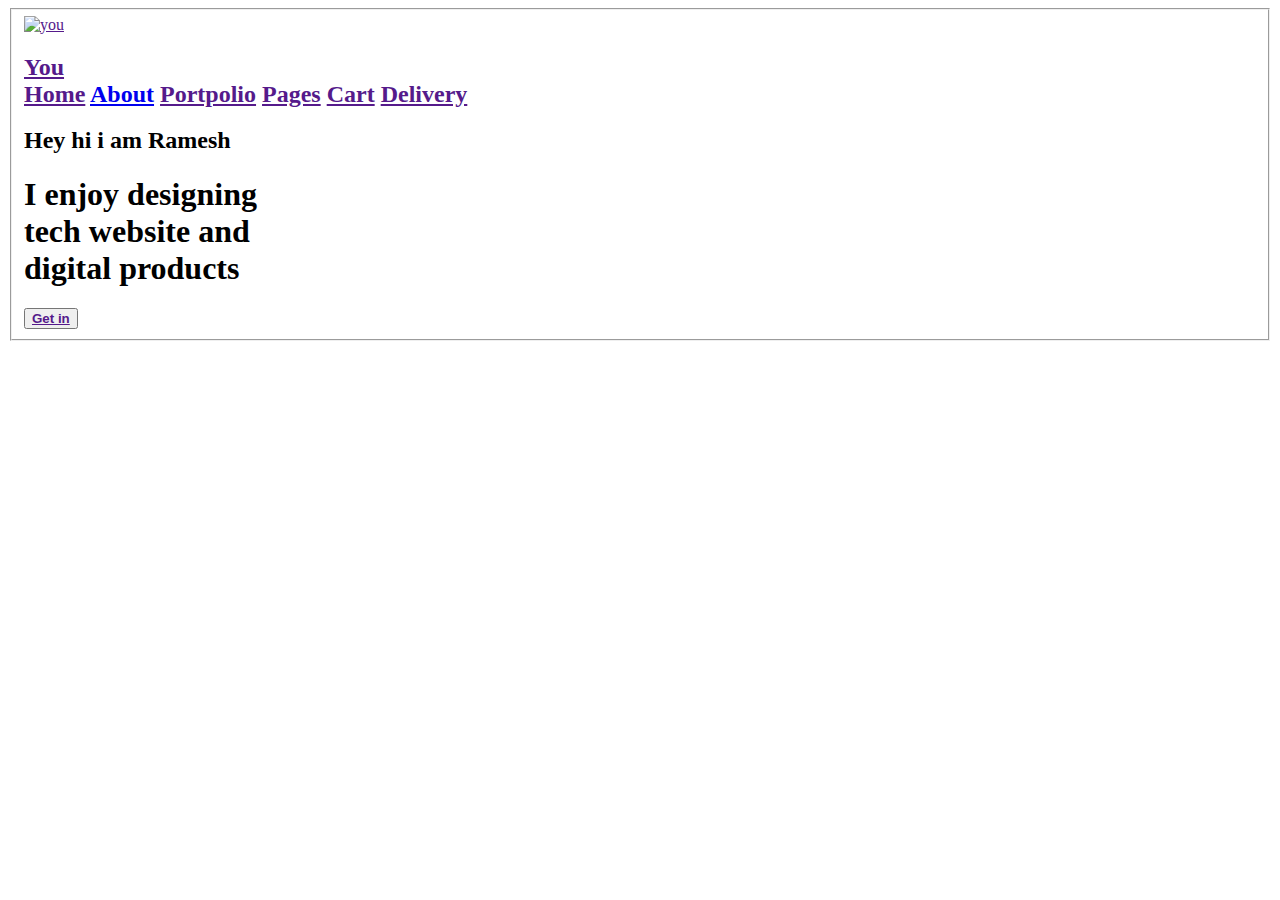
==== sample/index.html @ 6c7331b5 "replacing index" ====
<!DOCTYPE html>
<html lang="en">
<head>
    <meta charset="UTF-8">
    <meta name="viewport" content="width=device-width, initial-scale=1.0">
    <title>Portpolio</title>
    <link rel="stylesheet" href="../css/style.css">
</head>
<body>
    <fieldset class="main-feildset">
    <div>
        
        <div class="navbar">
            <span><a href=""><img src="../images/—Pngtree—flat smile_4419410.png" alt="you" class="smile" height="90px"></a>
                <h2 class="you"><a href="" class="a">You</a> </span>
            <nav class="navlink">
                
                <a href="" class="link">Home</a>
                <a href="./about.html" class="link">About</a>
                <a href="" class="link">Portpolio</a>
                <a href="" class="link">Pages</a>
                <a href="" class="link">Cart</a>
                <a href="" class="link">Delivery</a>
                
            </nav>
        </h2>
       
        </div>
        
        </div>
    </div>
    <span>
        <h2 class="iam">Hey hi i am Ramesh</h2>
        <h1 class="tech">I enjoy designing <br>tech website and <br> digital products</h1>
        <button><a href="" class="getin"><b>Get in</b></a></button>
    <img src="../images/vk.png" alt="" class="virat">
    <div class="circle">
       
    </div>
</span>
</fieldset>
    
</body>
</html>
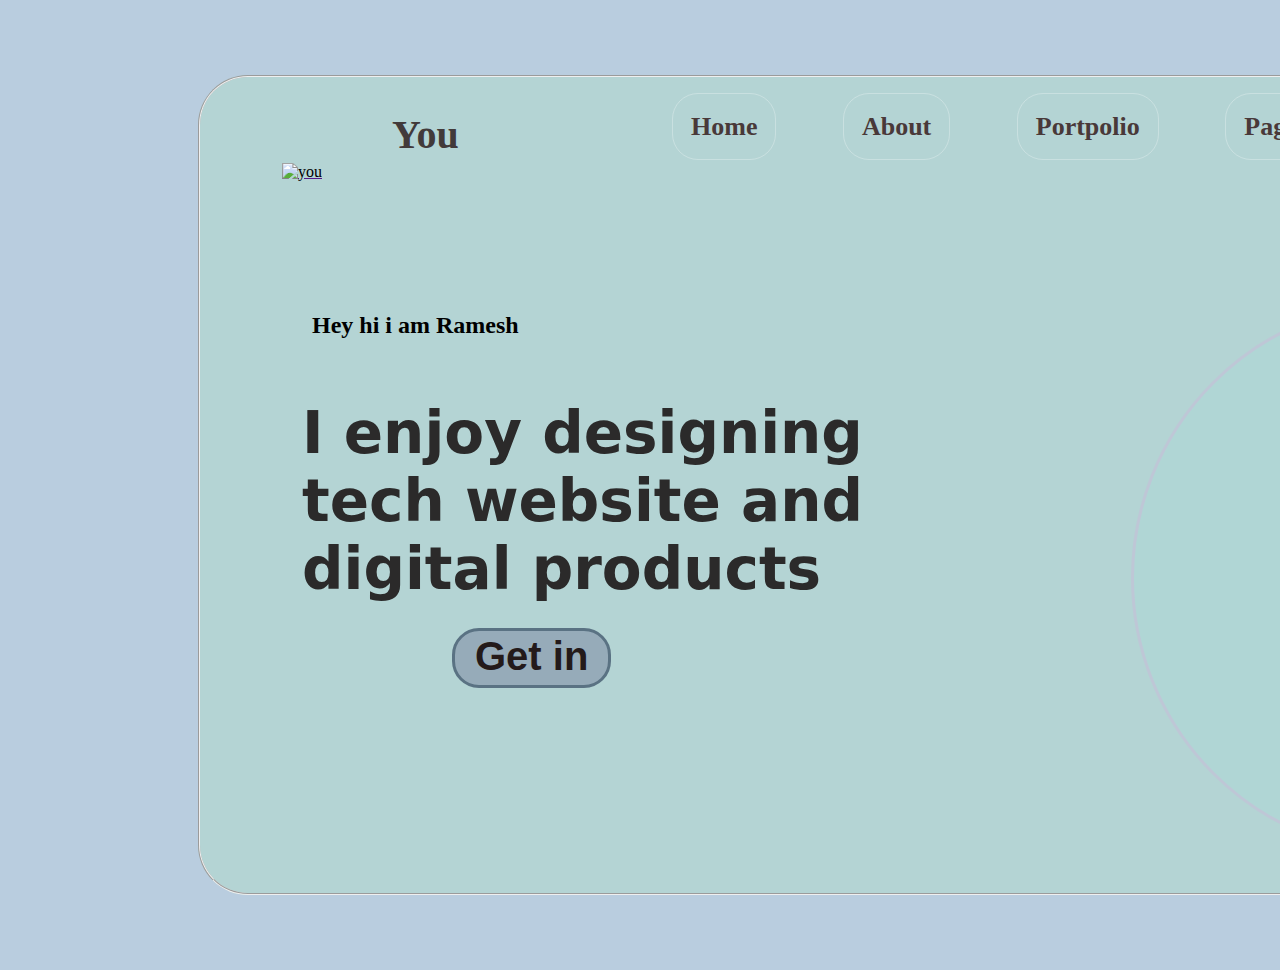
==== commit 6a774ce1: "replacing index" ====
--- a/sample/index.html
+++ b/sample/index.html
@@ -4,7 +4,7 @@
     <meta charset="UTF-8">
     <meta name="viewport" content="width=device-width, initial-scale=1.0">
     <title>Portpolio</title>
-    <link rel="stylesheet" href="../css/style.css">
+    <link rel="stylesheet" href="css/style.css">
 </head>
 <body>
     <fieldset class="main-feildset">
@@ -16,7 +16,7 @@
             <nav class="navlink">
                 
                 <a href="" class="link">Home</a>
-                <a href="./about.html" class="link">About</a>
+                <a href="./html/about.html" class="link">About</a>
                 <a href="" class="link">Portpolio</a>
                 <a href="" class="link">Pages</a>
                 <a href="" class="link">Cart</a>
--- a/sample/css/style.css
+++ b/sample/css/style.css
@@ -0,0 +1,145 @@
+body {
+  background-color: rgb(185, 205, 223);
+}
+.navlink {
+  margin: -10px;
+  margin-top: -56px;
+  padding: 10px;
+  font-size: 26px;
+  margin-left: 240px;
+ 
+}
+.link:hover {
+  /* background-color: rgb(83, 255, 226); */
+  background-color: rgb(190, 248, 248);
+
+  box-shadow: 0 0 20px rgb(92, 255, 233)
+}
+.link {
+  margin: 10px;
+  padding: 18px;
+  border-radius: 26px;
+  width: 5px;
+  color: rgb(73, 57, 57);
+  border: 1px solid rgba(255, 255, 255, 0.281);
+ 
+}
+
+.main-feildset {
+  background-color: rgb(180, 212, 212);
+  margin-top: 40px;
+  height: 800px;
+  width: 1600px;
+  margin: 75px;
+  border-radius: 50px;
+  margin-left: 190px;
+}
+.link {
+  text-decoration: none;
+  margin: 30px;
+}
+.smile {
+  margin-top: 80px;
+  margin-left: 70px;
+  color: black;
+}
+.you {
+  margin: 10px;
+  margin-left: 180px;
+  font-size: 40px;
+  margin-top: -70px;
+  color: rgb(180, 43, 43);
+ 
+}
+.a {
+  text-decoration: none;
+}
+.virat {
+  margin-left: 600px;
+  height: 500px;
+  border-radius: 90px;
+  display: inline-block;
+  position: absolute;
+  bottom: 180px;
+
+}
+.circle {
+  height: 550px;
+  width: 550px;
+  background-color: rgb(161, 224, 221);
+  border-radius: 50%;
+  display: inline block;
+  margin-top: 0px;
+  margin-bottom: 800px;
+  margin-left: 919px;
+  opacity: 20%;
+  /* border: solid rgb(224, 70, 165);
+   */
+   border: 3px solid rgb(233, 149, 226);
+   position: absolute;
+
+   top:300px;
+}
+.circle:hover {
+ /*  background-color: rgb(58, 227, 233);
+  box-shadow: 0 0 50px rgb(247, 0, 255);
+  */ transition: 0.5s;
+ 
+  background-color: rgb(109, 236, 236);
+
+
+  box-shadow: 0 0 100px rgb(28, 255, 225),0 0 100px rgb(28, 255, 225),0 0 100px rgb(28, 255, 225),0 0 100px rgb(28, 255, 225)
+}
+.iam {
+  margin-top: 170px;
+  margin-left: 100px;
+}
+.tech {
+  margin: 20px;
+  font-size: 58px;
+  margin-left: 90px;
+  margin-top: 60px;
+  font-family: system-ui, -apple-system, BlinkMacSystemFont, "Segoe UI", Roboto,
+    Oxygen, Ubuntu, Cantarell, "Open Sans", "Helvetica Neue", sans-serif;
+    color: rgb(43, 42, 42);
+}
+.tech:hover{
+    color: rgb(102, 52, 23);
+    border: color(rgb(22, 240, 105));
+}
+.a{
+    color: rgb(66, 58, 58);
+}
+button{
+    padding: 20px;
+    height: 60px;
+    margin-left :240px;
+    font-size: 40px;
+    padding-top: 3px;
+    margin-top: 5px;
+    border-radius: 27px;
+    text-decoration: none;
+    background-color: rgb(150, 171, 185);
+    border: solid rgb(90, 114, 131);
+}
+.getin{
+    text-decoration: none;
+    font-family:'Gill Sans', 'Gill Sans MT', Calibri, 'Trebuchet MS', sans-serif;
+    color: rgb(36, 26, 26);
+   
+
+    
+   
+}
+.getin:hover{
+  
+ 
+  box-shadow: rgb(133, 255, 122);
+  border: 2px solid black;
+ 
+
+}
+.a:hover{
+    color: rgb(112, 37, 108);
+   
+}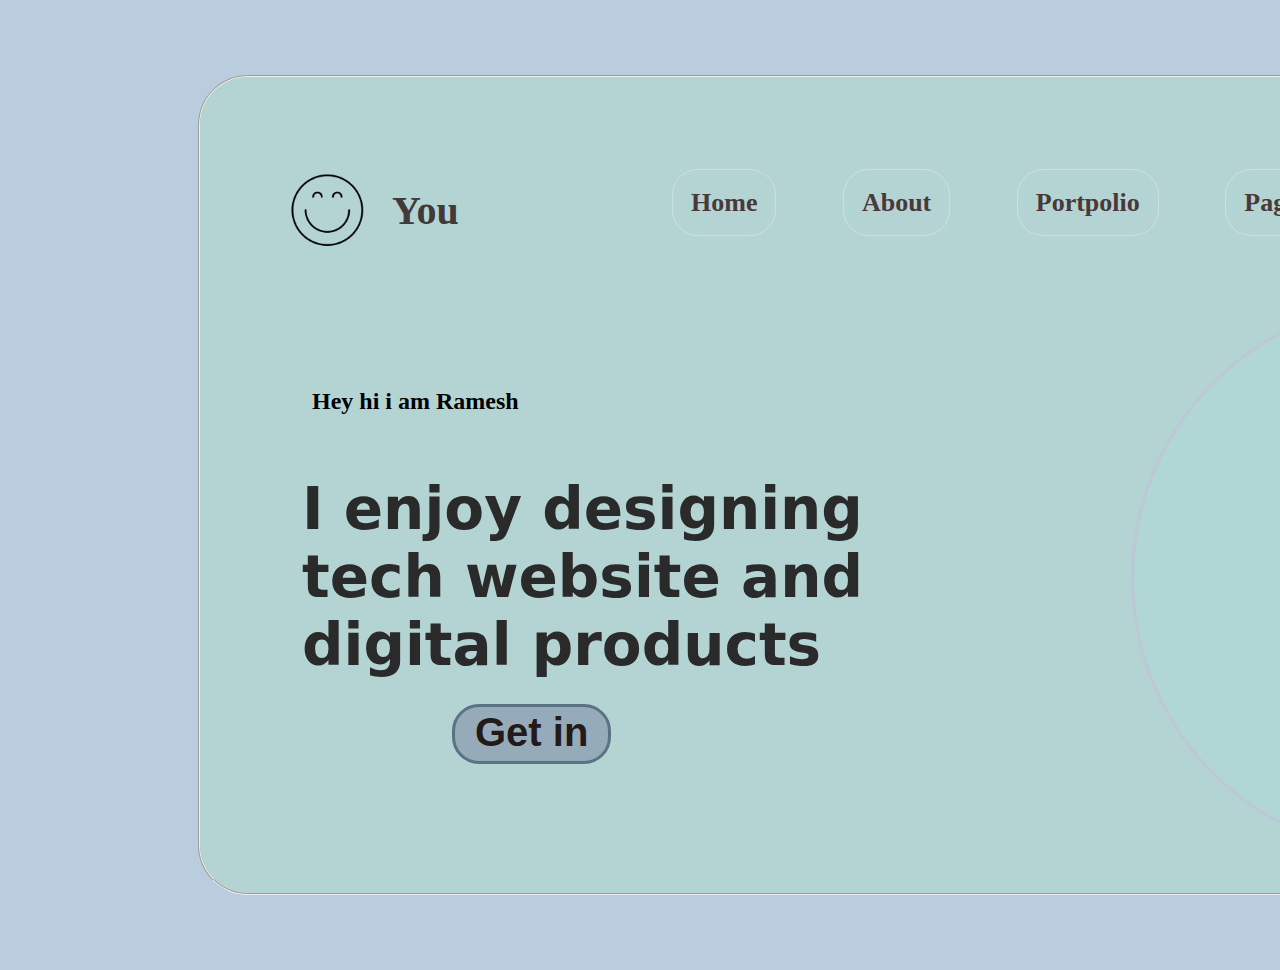
==== commit faffa023: "add files" ====
--- a/sample/index.html
+++ b/sample/index.html
@@ -11,7 +11,7 @@
     <div>
         
         <div class="navbar">
-            <span><a href=""><img src="../images/—Pngtree—flat smile_4419410.png" alt="you" class="smile" height="90px"></a>
+            <span><a href=""><img src="./images/—Pngtree—flat smile_4419410.png" alt="you" class="smile" height="90px"></a>
                 <h2 class="you"><a href="" class="a">You</a> </span>
             <nav class="navlink">
                 
